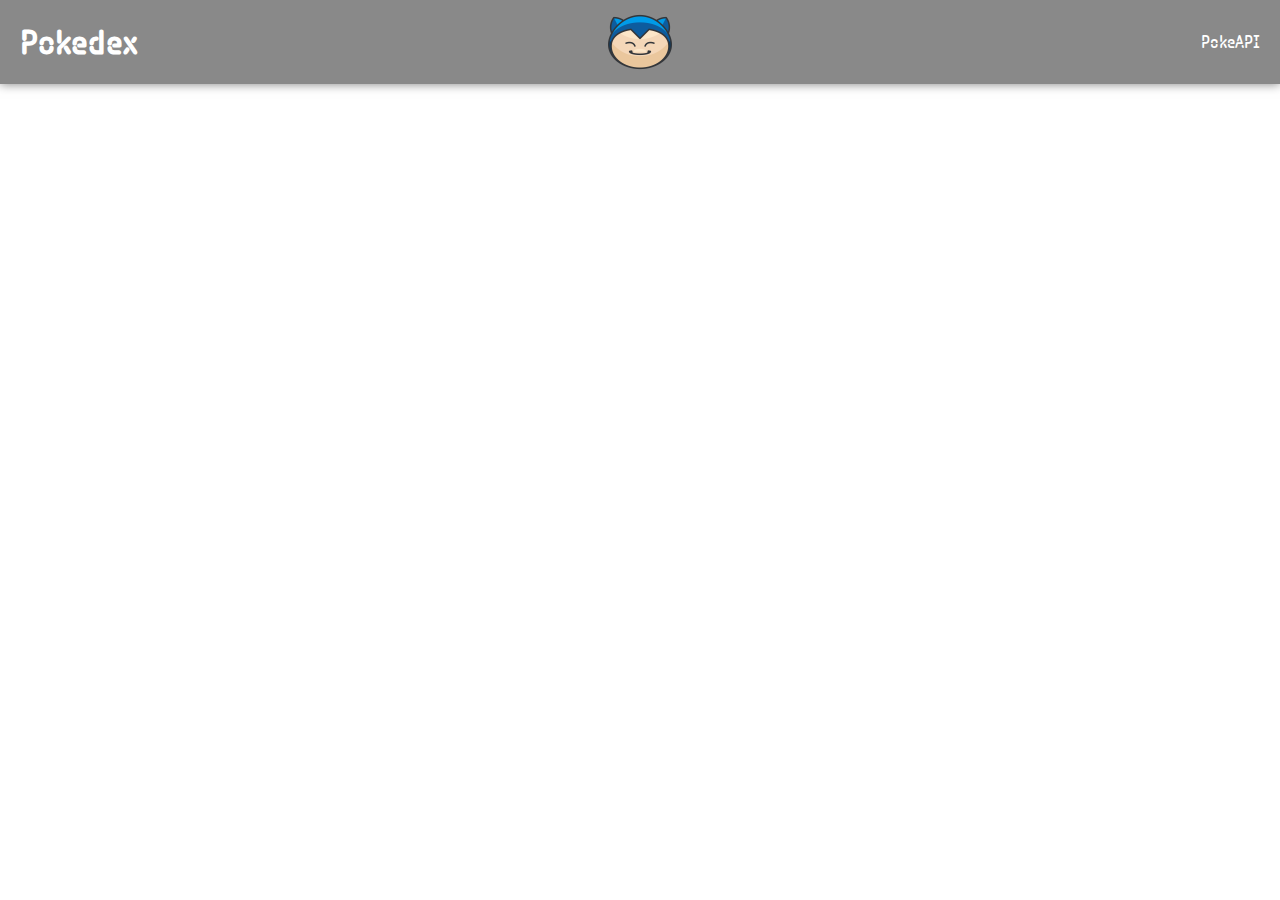
==== index.html @ 006bd547 "added new font, added index header" ====
<!DOCTYPE html>
<html lang="de">
<head>
    <meta charset="UTF-8">
    <meta name="viewport" content="width=device-width, initial-scale=1.0">
    <title>Pokedex</title>
    <link rel="stylesheet" href="./style.css">
    <link rel="stylesheet" href="./styles/darkmode.css">
    <link rel="stylesheet" href="./styles/kola.css">
    <link href="https://cdn.jsdelivr.net/npm/bootstrap@5.3.5/dist/css/bootstrap.min.css" rel="stylesheet" integrity="sha384-SgOJa3DmI69IUzQ2PVdRZhwQ+dy64/BUtbMJw1MZ8t5HZApcHrRKUc4W0kG879m7" crossorigin="anonymous">
    <script src="https://cdn.jsdelivr.net/npm/bootstrap@5.3.5/dist/js/bootstrap.bundle.min.js" integrity="sha384-k6d4wzSIapyDyv1kpU366/PK5hCdSbCRGRCMv+eplOQJWyd1fbcAu9OCUj5zNLiq" crossorigin="anonymous"></script>
    <script src="./script.js"></script>
</head>
<body>

    <header>
        <div class="headerLeft">
            <h1>Pokedex</h1>
        </div>
        <div class="headerCenter">
          <img src="./assets/img/logos/snorlax.png" alt="Snorlax Logo">
        </div>
        <div class="headerRight">
          <a href="">PokeAPI</a>
        </div>
      </header>
      

    <div class="main-container">
        <div class="card">

        </div>
    </div>

</body>
</html>
---- style.css ----
*{
    box-sizing: border-box;
    margin: 0;
    font-family: 'Kola-Regular', sans-serif;
}  
header{
    display: flex;
    justify-content: space-between;
    align-items: center;
    height: 84px;
    background-color: #898989;
    color: white;
    box-shadow: 0 0 10px rgba(0, 0, 0, 0.5);
}  
header>div{
    flex: 1;
    display: flex;
    align-items: center;
    justify-content: center;
} 
.headerLeft{
    justify-content: flex-start;
    padding-left: 20px;
}  
.headerRight{
    justify-content: flex-end;
    padding-right: 20px;
}  
header img{
    width: 64px;
    height: 64px;
}  
header a{
    text-decoration: none;
    color: inherit;
}
---- styles/kola.css ----
/**
* @license
*
* Font Family: Kola
* Designed by: Jean-Baptiste Morizot
* URL: https://www.fontshare.com/fonts/kola
* © 2025 Indian Type Foundry
*
* Kola Regular 

*
*/
@font-face {
  font-family: 'Kola-Regular';
  src: url('../assets/fonts/Kola-Regular.woff2') format('woff2'),
       url('../assets/fonts/Kola-Regular.woff') format('woff'),
       url('../assets/fonts/Kola-Regular.ttf') format('truetype');
  font-weight: 400;
  font-display: swap;
  font-style: normal;
}
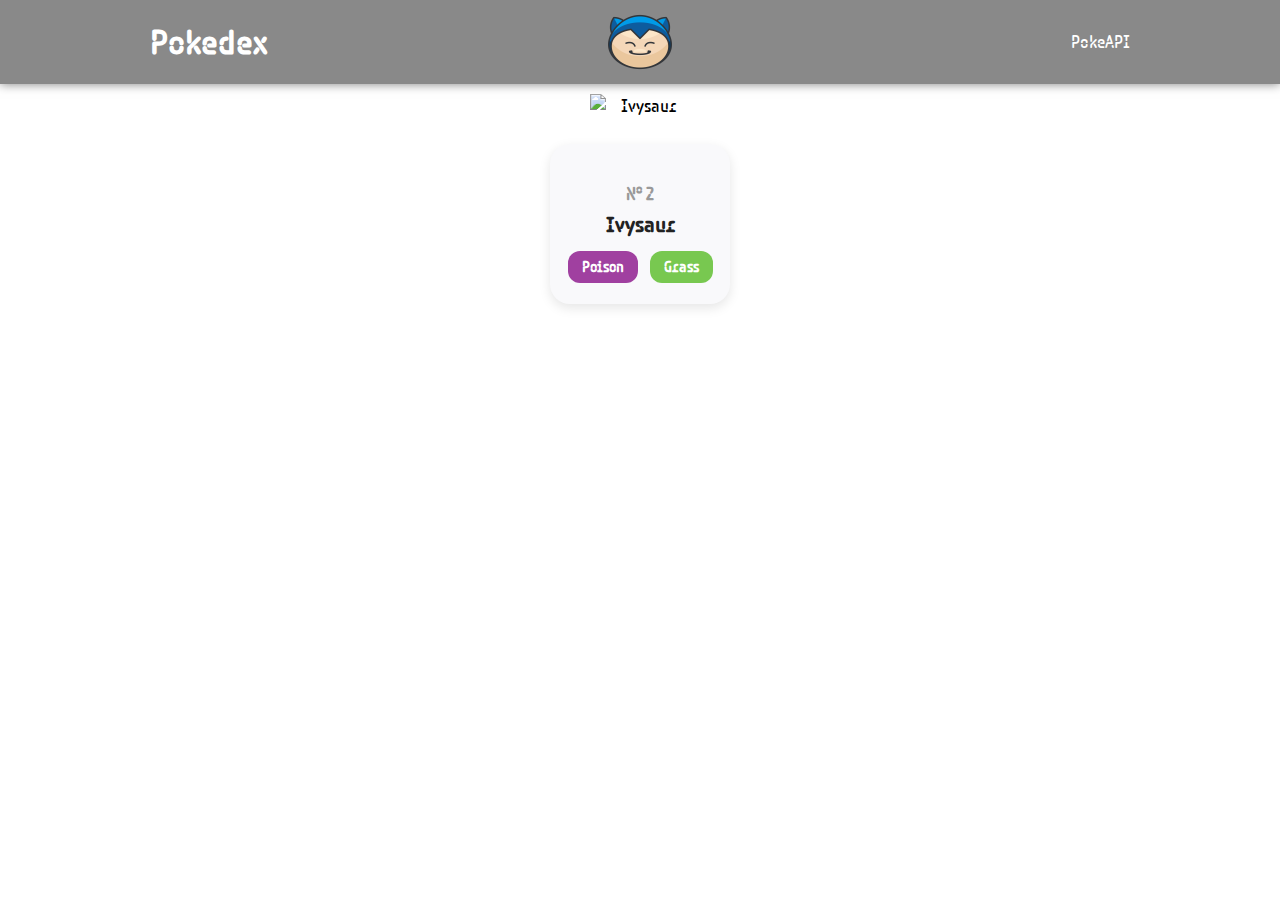
==== commit b2fa6d29: "added pokemon card, added pokemon css" ====
--- a/index.html
+++ b/index.html
@@ -5,11 +5,10 @@
     <meta name="viewport" content="width=device-width, initial-scale=1.0">
     <title>Pokedex</title>
     <link rel="stylesheet" href="./style.css">
-    <link rel="stylesheet" href="./styles/darkmode.css">
     <link rel="stylesheet" href="./styles/kola.css">
+    <link rel="stylesheet" href="./styles/pokemoncard.css">
     <link href="https://cdn.jsdelivr.net/npm/bootstrap@5.3.5/dist/css/bootstrap.min.css" rel="stylesheet" integrity="sha384-SgOJa3DmI69IUzQ2PVdRZhwQ+dy64/BUtbMJw1MZ8t5HZApcHrRKUc4W0kG879m7" crossorigin="anonymous">
     <script src="https://cdn.jsdelivr.net/npm/bootstrap@5.3.5/dist/js/bootstrap.bundle.min.js" integrity="sha384-k6d4wzSIapyDyv1kpU366/PK5hCdSbCRGRCMv+eplOQJWyd1fbcAu9OCUj5zNLiq" crossorigin="anonymous"></script>
-    <script src="./script.js"></script>
 </head>
 <body>
 
@@ -26,10 +25,20 @@
       </header>
       
 
-    <div class="main-container">
-        <div class="card">
-
-        </div>
+    <div class="mainContainer">
+        <div class="card-container">
+            <!-- Deine Karte hier -->
+            <div class="pokemon-card">
+              <img src="https://raw.githubusercontent.com/PokeAPI/sprites/master/sprites/pokemon/2.png" alt="Ivysaur" class="pokemon-img">
+              <p class="pokemon-number">N° 2</p>
+              <h2 class="pokemon-name">Ivysaur</h2>
+              <div class="pokemon-types">
+                <span class="type poison">Poison</span>
+                <span class="type grass">Grass</span>
+              </div>
+            </div>
+            
+        </div>   
     </div>
 
 </body>
--- a/style.css
+++ b/style.css
@@ -2,7 +2,11 @@
     box-sizing: border-box;
     margin: 0;
     font-family: 'Kola-Regular', sans-serif;
-}  
+}
+.mainContainer{
+    max-width: 1920px;
+    margin: 0 auto;
+}
 header{
     display: flex;
     justify-content: space-between;
@@ -20,11 +24,11 @@
 } 
 .headerLeft{
     justify-content: flex-start;
-    padding-left: 20px;
+    padding-left: 150px;
 }  
 .headerRight{
     justify-content: flex-end;
-    padding-right: 20px;
+    padding-right: 150px;
 }  
 header img{
     width: 64px;
@@ -34,4 +38,22 @@
     text-decoration: none;
     color: inherit;
 }
-  +/* Card */
+.cardMy{
+    width: 400px;
+    height: 420px;
+    background-color: black;
+    display: flex;
+    justify-content: center;
+    flex-direction: column;
+    align-items: center;
+}
+.cardMy img{
+    height: 252px;
+    width: 252px;
+}
+.infoSection{
+    width: 400px;
+    height: 398px;
+    background-color: white;
+}--- a/styles/pokemoncard.css
+++ b/styles/pokemoncard.css
@@ -0,0 +1,58 @@
+.card-container{
+    display: flex;
+    gap: 45px 10px;
+    flex-wrap: wrap;
+    justify-content: center;
+    margin-top: 60px;
+}
+.pokemon-card{
+    width: 180px;
+    height: 160px;
+    background-color: #f9f9fb;
+    border-radius: 20px;
+    box-shadow: 0 4px 12px rgba(0,0,0,0.1);
+    text-align: center;
+    padding: 16px;
+    font-family: sans-serif;
+    position: relative;
+}
+.pokemon-img{
+    width: 100px;
+    position: absolute;
+    top: -50px;
+    left: 50%;
+    transform: translateX(-50%);
+}
+.pokemon-number{
+    margin-top: 22px;
+    color: #999;
+    font-weight: 600;
+}
+.pokemon-name{
+    margin: 4px 0 12px;
+    font-size: 20px;
+    font-weight: bold;
+    color: #222;
+}
+.pokemon-types{
+    display: flex;
+    justify-content: center;
+    gap: 12px;
+}
+.type{
+    padding: 6px 14px;
+    border-radius: 12px;
+    color: white;
+    font-weight: bold;
+    font-size: 14px;
+}
+.poison{
+    background-color: #a040a0;
+}
+.grass{
+    background-color: #78c850;
+}
+.fire{
+    background-color: #f08030;
+}
+  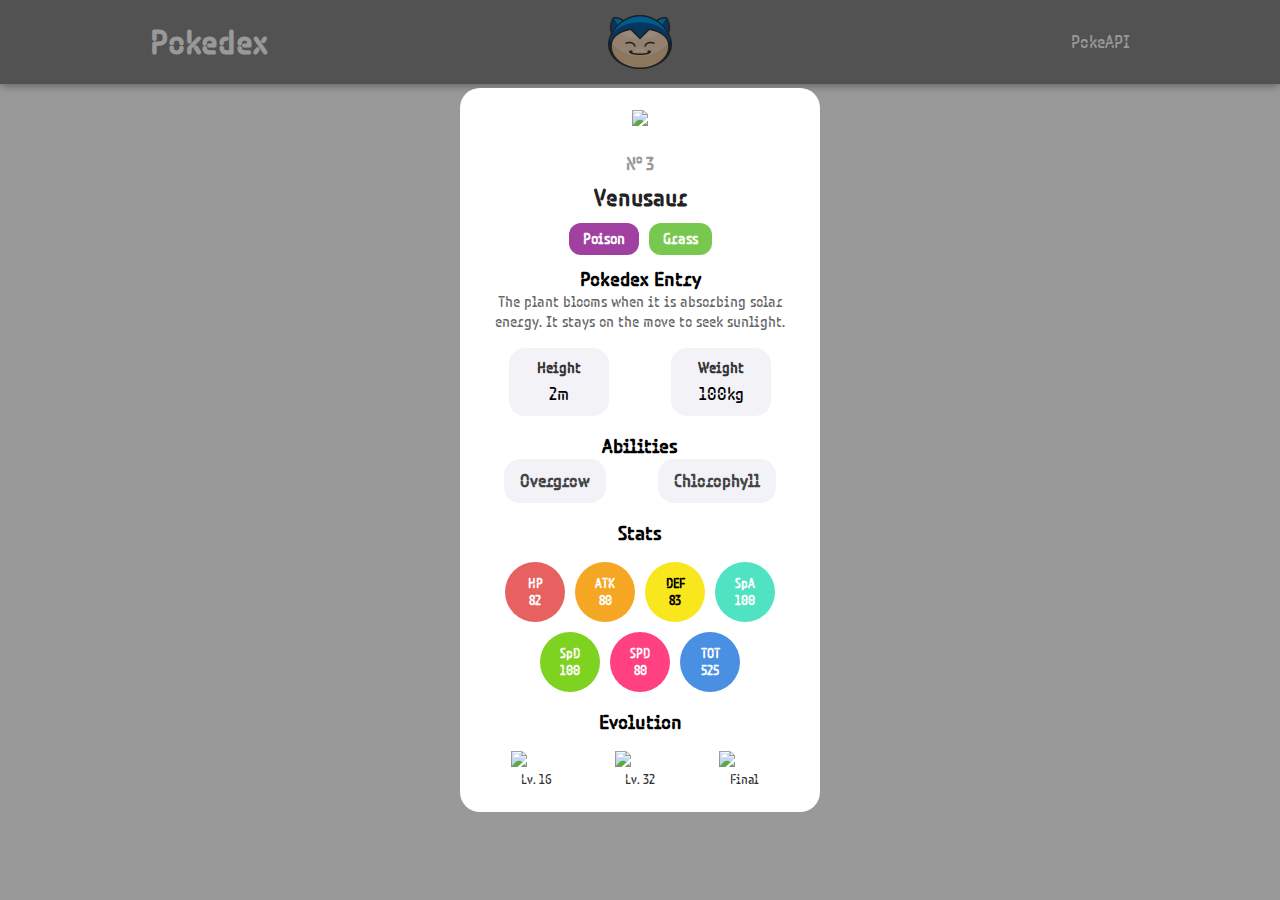
==== commit 7c870eb7: "added pokemon overlay card" ====
--- a/index.html
+++ b/index.html
@@ -7,8 +7,6 @@
     <link rel="stylesheet" href="./style.css">
     <link rel="stylesheet" href="./styles/kola.css">
     <link rel="stylesheet" href="./styles/pokemoncard.css">
-    <link href="https://cdn.jsdelivr.net/npm/bootstrap@5.3.5/dist/css/bootstrap.min.css" rel="stylesheet" integrity="sha384-SgOJa3DmI69IUzQ2PVdRZhwQ+dy64/BUtbMJw1MZ8t5HZApcHrRKUc4W0kG879m7" crossorigin="anonymous">
-    <script src="https://cdn.jsdelivr.net/npm/bootstrap@5.3.5/dist/js/bootstrap.bundle.min.js" integrity="sha384-k6d4wzSIapyDyv1kpU366/PK5hCdSbCRGRCMv+eplOQJWyd1fbcAu9OCUj5zNLiq" crossorigin="anonymous"></script>
 </head>
 <body>
 
@@ -27,7 +25,6 @@
 
     <div class="mainContainer">
         <div class="card-container">
-            <!-- Deine Karte hier -->
             <div class="pokemon-card">
               <img src="https://raw.githubusercontent.com/PokeAPI/sprites/master/sprites/pokemon/2.png" alt="Ivysaur" class="pokemon-img">
               <p class="pokemon-number">N° 2</p>
@@ -37,8 +34,72 @@
                 <span class="type grass">Grass</span>
               </div>
             </div>
-            
-        </div>   
+        </div>  
+        
+        <div class="overlay">
+            <div class="detail-card">
+                <img src="https://raw.githubusercontent.com/PokeAPI/sprites/master/sprites/pokemon/3.png" class="detail-img">
+              
+                <p class="pokemon-number">N° 3</p>
+                <h2 class="pokemon-name">Venusaur</h2>
+              
+                <div class="pokemon-types">
+                  <span class="type poison">Poison</span>
+                  <span class="type grass">Grass</span>
+                </div>
+              
+                <h3>Pokedex Entry</h3>
+                <p class="entry">The plant blooms when it is absorbing solar energy. It stays on the move to seek sunlight.</p>
+              
+                <div class="info-section">
+                  <div class="info-bubble">
+                    <p class="label">Height</p>
+                    <p class="value">2m</p>
+                  </div>
+                  <div class="info-bubble">
+                    <p class="label">Weight</p>
+                    <p class="value">100kg</p>
+                  </div>
+                </div>
+              
+                <h3>Abilities</h3>
+                <div class="info-section">
+                  <div class="ability">Overgrow</div>
+                  <div class="ability">Chlorophyll</div>
+                </div>
+              
+                <h3>Stats</h3>
+                <div class="stats">
+                  <div class="stat hp"><span>HP</span><strong>82</strong></div>
+                  <div class="stat atk"><span>ATK</span><strong>80</strong></div>
+                  <div class="stat def"><span>DEF</span><strong>83</strong></div>
+                  <div class="stat spa"><span>SpA</span><strong>100</strong></div>
+                  <div class="stat spd"><span>SpD</span><strong>100</strong></div>
+                  <div class="stat spe"><span>SPD</span><strong>80</strong></div>
+                  <div class="stat total"><span>TOT</span><strong>525</strong></div>
+                </div>
+              
+                <h3>Evolution</h3>
+                <div class="evolution">
+                  <div class="evo-stage">
+                    <img src="https://raw.githubusercontent.com/PokeAPI/sprites/master/sprites/pokemon/1.png">
+                    <p>Lv. 16</p>
+                  </div>
+                  <div class="evo-stage">
+                    <img src="https://raw.githubusercontent.com/PokeAPI/sprites/master/sprites/pokemon/2.png">
+                    <p>Lv. 32</p>
+                  </div>
+                  <div class="evo-stage">
+                    <img src="https://raw.githubusercontent.com/PokeAPI/sprites/master/sprites/pokemon/3.png">
+                    <p>Final</p>
+                  </div>
+                </div>
+              </div>
+              
+          </div>
+          
+
+
     </div>
 
 </body>
--- a/styles/pokemoncard.css
+++ b/styles/pokemoncard.css
@@ -4,6 +4,9 @@
     flex-wrap: wrap;
     justify-content: center;
     margin-top: 60px;
+}
+.p{
+    margin: 0;
 }
 .pokemon-card{
     width: 180px;
@@ -55,4 +58,137 @@
 .fire{
     background-color: #f08030;
 }
-  +
+
+/* Big Pokemon Card */
+.overlay{
+    position: fixed;
+    top: 0; left: 0;
+    width: 100vw; height: 100vh;
+    background: rgba(0, 0, 0, 0.4);
+    display: flex;
+    justify-content: center;
+    align-items: center;
+}
+.detail-card{
+    background: #fff;
+    border-radius: 20px;
+    width: 360px;
+    padding: 24px;
+    text-align: center;
+    font-family: sans-serif;
+    position: relative;
+}  
+.detail-img{
+    width: 120px;
+    margin-top: -60px;
+}  
+.pokemon-number{
+    color: #999;
+    font-weight: 600;
+}
+.pokemon-name{
+    font-size: 22px;
+    font-weight: bold;
+    margin: 6px 0;
+}  
+.pokemon-types{
+    display: flex;
+    justify-content: center;
+    gap: 10px;
+    margin: 10px 0;
+}  
+.type{
+    padding: 6px 14px;
+    border-radius: 12px;
+    color: white;
+    font-weight: bold;
+    font-size: 14px;
+}  
+.poison{ background-color: #a040a0; }
+.grass{ background-color: #78c850; }  
+
+.entry{
+    font-size: 14px;
+    color: #666;
+    margin-bottom: 16px;
+}
+.info-section{
+    display: flex;
+    justify-content: space-around;
+    flex-wrap: wrap;
+    gap: 12px;
+    margin-bottom: 16px;
+}  
+.info-bubble{
+    background: #f2f2f7;
+    padding: 10px 16px;
+    border-radius: 16px;
+    text-align: center;
+    min-width: 100px;
+}  
+.label{
+    font-weight: 600;
+    font-size: 14px;
+    color: #333;
+}  
+.value{
+    font-size: 16px;
+    margin-top: 4px;
+}  
+.ability{
+    background: #f2f2f7;
+    border-radius: 16px;
+    padding: 10px 16px;
+    font-weight: bold;
+    color: #444;
+    min-width: 100px;
+    text-align: center;
+}
+.stats{
+    display: flex;
+    flex-wrap: wrap;
+    justify-content: center;
+    gap: 10px;
+    margin: 16px 0;
+}  
+.stat{
+    width: 60px;
+    height: 60px;
+    border-radius: 50%;
+    color: white;
+    font-size: 12px;
+    font-weight: bold;
+    display: flex;
+    flex-direction: column;
+    justify-content: center;
+    align-items: center;
+}
+  
+.hp     { background: #e86161; }
+.atk    { background: #f5a623; }
+.def    { background: #f8e71c; color: #000; }
+.spa    { background: #50e3c2; }
+.spd    { background: #7ed321; }
+.spe    { background: #ff4081; }
+.total  { background: #4a90e2; }
+  
+.evolution{
+    display: flex;
+    justify-content: space-around;
+    align-items: center;
+    margin-top: 16px;
+}  
+.evo-stage{
+    display: flex;
+    flex-direction: column;
+    align-items: center;
+}  
+.evo-stage img{
+    width: 50px;
+}  
+.evo-stage p{
+    font-size: 12px;
+    margin-top: 4px;
+    color: #333;
+}  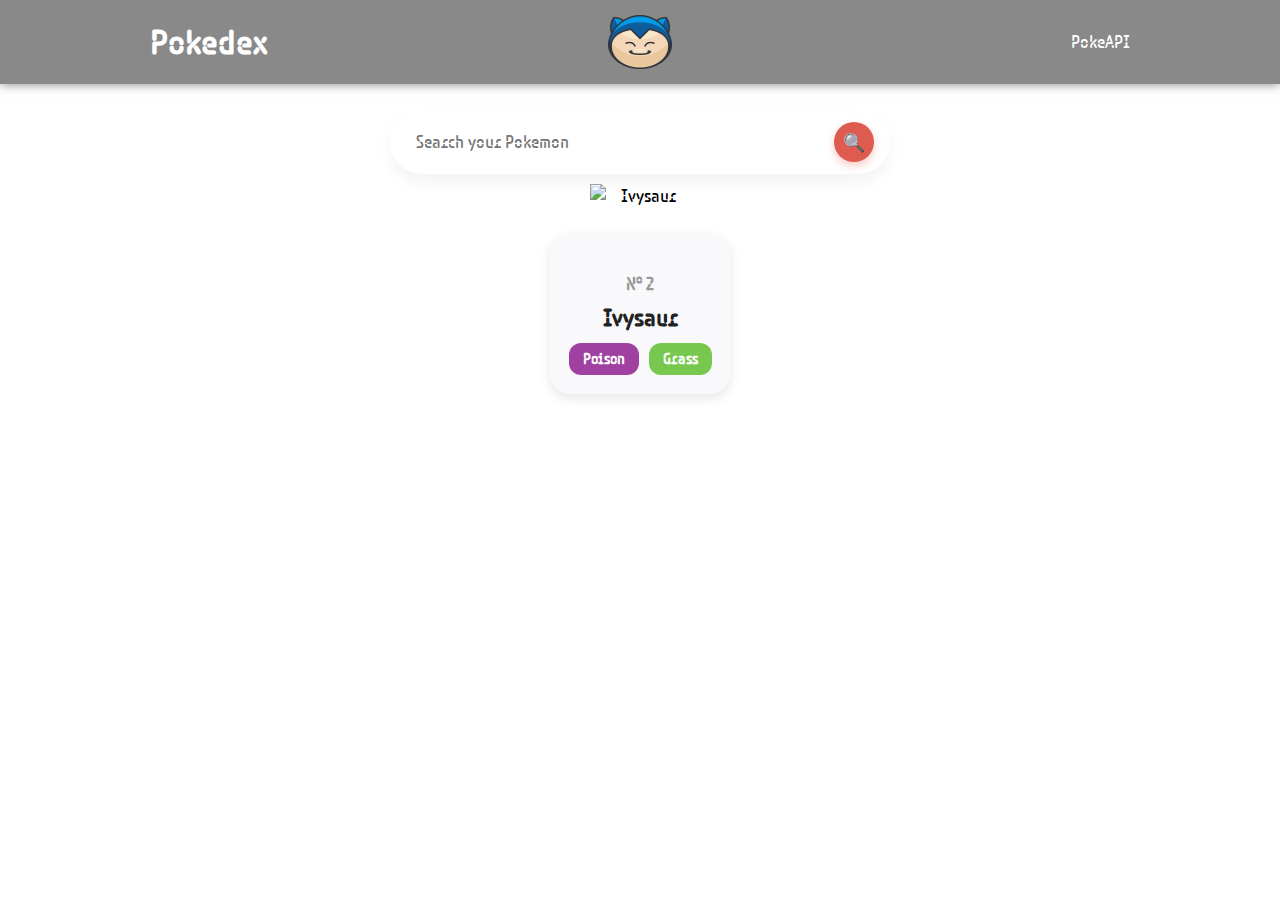
==== commit a6584d9f: "added search bar" ====
--- a/index.html
+++ b/index.html
@@ -21,7 +21,11 @@
           <a href="">PokeAPI</a>
         </div>
       </header>
-      
+    
+      <div class="searchContainer">
+        <input type="text" placeholder="Search your Pokemon" class="searchInput">
+        <button class="searchButton">🔍</button>
+      </div>
 
     <div class="mainContainer">
         <div class="card-container">
--- a/style.css
+++ b/style.css
@@ -38,22 +38,40 @@
     text-decoration: none;
     color: inherit;
 }
-/* Card */
-.cardMy{
-    width: 400px;
-    height: 420px;
-    background-color: black;
+
+/* Search */
+.searchContainer{
     display: flex;
+    align-items: center;
+    background: white;
+    border-radius: 50px;
+    box-shadow: 0 8px 15px rgba(0,0,0,0.05);
+    padding: 10px 16px;
+    width: 100%;
+    max-width: 500px;
+    margin: 0 auto;
+    margin-top: 26px;
+}  
+.searchInput{
+    border: none;
+    outline: none;
+    flex: 1;
+    font-size: 16px;
+    padding: 10px;
+    background: transparent;
+    color: #333;
+} 
+.searchButton{
+    background: #e05b4f;
+    border: none;
+    color: white;
+    font-size: 18px;
+    border-radius: 50%;
+    width: 40px;
+    height: 40px;
+    cursor: pointer;
+    box-shadow: 0 4px 8px rgba(224,91,79,0.3);
+    display: flex;
+    align-items: center;
     justify-content: center;
-    flex-direction: column;
-    align-items: center;
-}
-.cardMy img{
-    height: 252px;
-    width: 252px;
-}
-.infoSection{
-    width: 400px;
-    height: 398px;
-    background-color: white;
-}+}  --- a/styles/pokemoncard.css
+++ b/styles/pokemoncard.css
@@ -59,7 +59,6 @@
     background-color: #f08030;
 }
 
-
 /* Big Pokemon Card */
 .overlay{
     position: fixed;
@@ -69,6 +68,7 @@
     display: flex;
     justify-content: center;
     align-items: center;
+    display: none;
 }
 .detail-card{
     background: #fff;
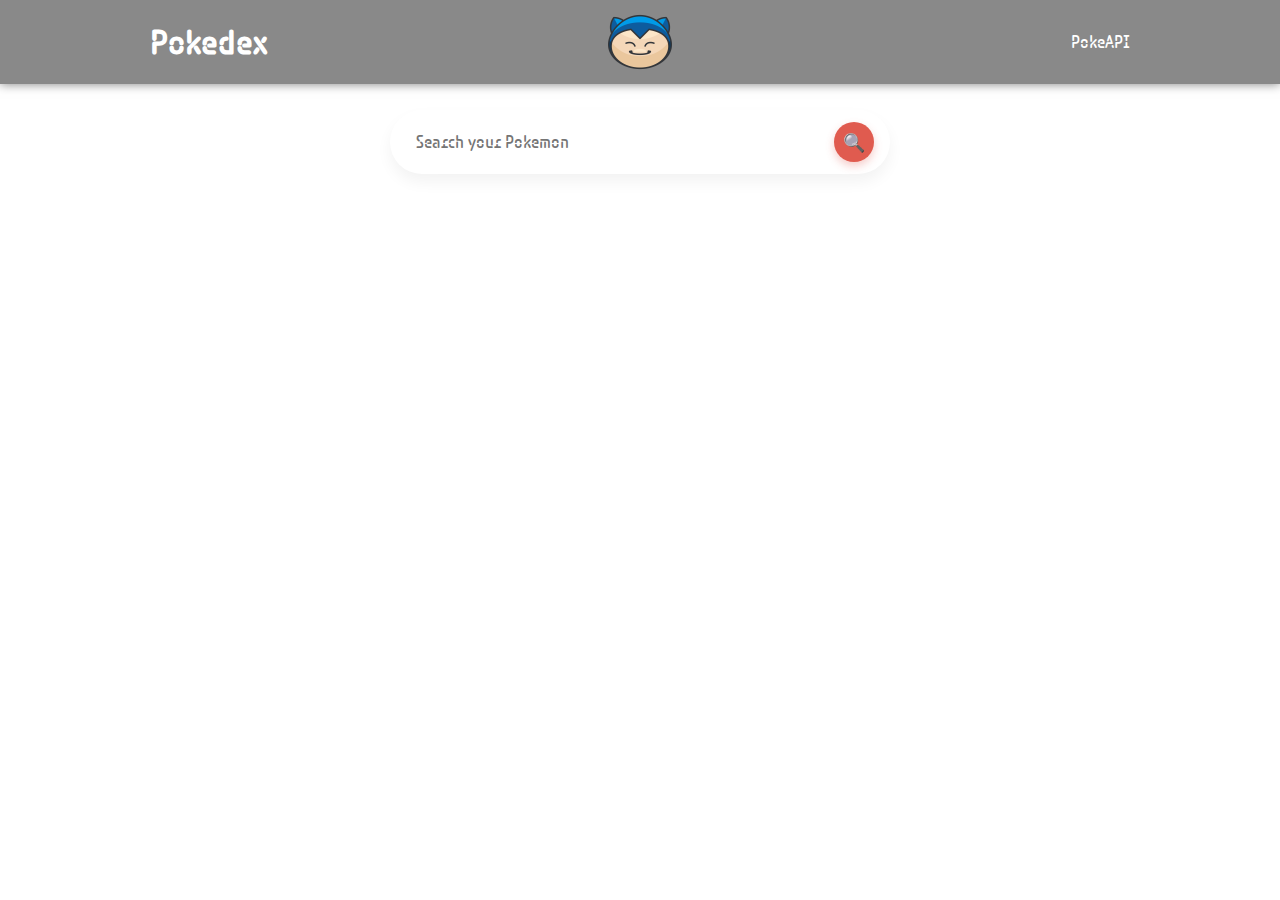
==== commit a21e1c7d: "Cleaned up unused code and updated small card render logic" ====
--- a/index.html
+++ b/index.html
@@ -7,6 +7,8 @@
     <link rel="stylesheet" href="./style.css">
     <link rel="stylesheet" href="./styles/kola.css">
     <link rel="stylesheet" href="./styles/pokemoncard.css">
+    <link rel="stylesheet" href="./styles/overlay.css">
+    <link rel="icon" type="image/x-icon" href="./assets/favicon/snorlax.ico">
 </head>
 <body>
 
@@ -28,83 +30,18 @@
       </div>
 
     <div class="mainContainer">
-        <div class="card-container">
-            <div class="pokemon-card">
-              <img src="https://raw.githubusercontent.com/PokeAPI/sprites/master/sprites/pokemon/2.png" alt="Ivysaur" class="pokemon-img">
-              <p class="pokemon-number">N° 2</p>
-              <h2 class="pokemon-name">Ivysaur</h2>
-              <div class="pokemon-types">
-                <span class="type poison">Poison</span>
-                <span class="type grass">Grass</span>
-              </div>
-            </div>
+        <div class="card_container">
+          <div id="pokemon_container"></div> 
         </div>  
         
-        <div class="overlay">
-            <div class="detail-card">
-                <img src="https://raw.githubusercontent.com/PokeAPI/sprites/master/sprites/pokemon/3.png" class="detail-img">
-              
-                <p class="pokemon-number">N° 3</p>
-                <h2 class="pokemon-name">Venusaur</h2>
-              
-                <div class="pokemon-types">
-                  <span class="type poison">Poison</span>
-                  <span class="type grass">Grass</span>
-                </div>
-              
-                <h3>Pokedex Entry</h3>
-                <p class="entry">The plant blooms when it is absorbing solar energy. It stays on the move to seek sunlight.</p>
-              
-                <div class="info-section">
-                  <div class="info-bubble">
-                    <p class="label">Height</p>
-                    <p class="value">2m</p>
-                  </div>
-                  <div class="info-bubble">
-                    <p class="label">Weight</p>
-                    <p class="value">100kg</p>
-                  </div>
-                </div>
-              
-                <h3>Abilities</h3>
-                <div class="info-section">
-                  <div class="ability">Overgrow</div>
-                  <div class="ability">Chlorophyll</div>
-                </div>
-              
-                <h3>Stats</h3>
-                <div class="stats">
-                  <div class="stat hp"><span>HP</span><strong>82</strong></div>
-                  <div class="stat atk"><span>ATK</span><strong>80</strong></div>
-                  <div class="stat def"><span>DEF</span><strong>83</strong></div>
-                  <div class="stat spa"><span>SpA</span><strong>100</strong></div>
-                  <div class="stat spd"><span>SpD</span><strong>100</strong></div>
-                  <div class="stat spe"><span>SPD</span><strong>80</strong></div>
-                  <div class="stat total"><span>TOT</span><strong>525</strong></div>
-                </div>
-              
-                <h3>Evolution</h3>
-                <div class="evolution">
-                  <div class="evo-stage">
-                    <img src="https://raw.githubusercontent.com/PokeAPI/sprites/master/sprites/pokemon/1.png">
-                    <p>Lv. 16</p>
-                  </div>
-                  <div class="evo-stage">
-                    <img src="https://raw.githubusercontent.com/PokeAPI/sprites/master/sprites/pokemon/2.png">
-                    <p>Lv. 32</p>
-                  </div>
-                  <div class="evo-stage">
-                    <img src="https://raw.githubusercontent.com/PokeAPI/sprites/master/sprites/pokemon/3.png">
-                    <p>Final</p>
-                  </div>
-                </div>
-              </div>
-              
-          </div>
+        <div class="overlay" id="overlay"></div>
+        <div id="pokemon_overlay" class="overlay"></div>
+      </div>
           
 
 
     </div>
-
+    <script src="./script.js"></script>
+    <script src="./scripts/render.js"></script>
 </body>
 </html>--- a/styles/pokemoncard.css
+++ b/styles/pokemoncard.css
@@ -1,4 +1,4 @@
-.card-container{
+.card_container{
     display: flex;
     gap: 45px 10px;
     flex-wrap: wrap;
@@ -8,9 +8,16 @@
 .p{
     margin: 0;
 }
-.pokemon-card{
-    width: 180px;
-    height: 160px;
+#pokemon_container{
+    display: flex;
+    gap: 64px 10px;
+    flex-wrap: wrap;
+    justify-content: center;
+    margin-top: 60px;
+}
+.pokemon_card{
+    width: 200px;
+    height: 180px;
     background-color: #f9f9fb;
     border-radius: 20px;
     box-shadow: 0 4px 12px rgba(0,0,0,0.1);
@@ -19,25 +26,26 @@
     font-family: sans-serif;
     position: relative;
 }
-.pokemon-img{
+.pokemon_img{
     width: 100px;
     position: absolute;
-    top: -50px;
+    top: -39px;
     left: 50%;
     transform: translateX(-50%);
 }
-.pokemon-number{
-    margin-top: 22px;
+.pokemon_number{
+    margin-top: 44px;
     color: #999;
     font-weight: 600;
 }
-.pokemon-name{
+.pokemon_name{
     margin: 4px 0 12px;
     font-size: 20px;
     font-weight: bold;
     color: #222;
+    margin: 0;
 }
-.pokemon-types{
+.pokemon_types{
     display: flex;
     justify-content: center;
     gap: 12px;
@@ -48,147 +56,4 @@
     color: white;
     font-weight: bold;
     font-size: 14px;
-}
-.poison{
-    background-color: #a040a0;
-}
-.grass{
-    background-color: #78c850;
-}
-.fire{
-    background-color: #f08030;
-}
-
-/* Big Pokemon Card */
-.overlay{
-    position: fixed;
-    top: 0; left: 0;
-    width: 100vw; height: 100vh;
-    background: rgba(0, 0, 0, 0.4);
-    display: flex;
-    justify-content: center;
-    align-items: center;
-    display: none;
-}
-.detail-card{
-    background: #fff;
-    border-radius: 20px;
-    width: 360px;
-    padding: 24px;
-    text-align: center;
-    font-family: sans-serif;
-    position: relative;
-}  
-.detail-img{
-    width: 120px;
-    margin-top: -60px;
-}  
-.pokemon-number{
-    color: #999;
-    font-weight: 600;
-}
-.pokemon-name{
-    font-size: 22px;
-    font-weight: bold;
-    margin: 6px 0;
-}  
-.pokemon-types{
-    display: flex;
-    justify-content: center;
-    gap: 10px;
-    margin: 10px 0;
-}  
-.type{
-    padding: 6px 14px;
-    border-radius: 12px;
-    color: white;
-    font-weight: bold;
-    font-size: 14px;
-}  
-.poison{ background-color: #a040a0; }
-.grass{ background-color: #78c850; }  
-
-.entry{
-    font-size: 14px;
-    color: #666;
-    margin-bottom: 16px;
-}
-.info-section{
-    display: flex;
-    justify-content: space-around;
-    flex-wrap: wrap;
-    gap: 12px;
-    margin-bottom: 16px;
-}  
-.info-bubble{
-    background: #f2f2f7;
-    padding: 10px 16px;
-    border-radius: 16px;
-    text-align: center;
-    min-width: 100px;
-}  
-.label{
-    font-weight: 600;
-    font-size: 14px;
-    color: #333;
-}  
-.value{
-    font-size: 16px;
-    margin-top: 4px;
-}  
-.ability{
-    background: #f2f2f7;
-    border-radius: 16px;
-    padding: 10px 16px;
-    font-weight: bold;
-    color: #444;
-    min-width: 100px;
-    text-align: center;
-}
-.stats{
-    display: flex;
-    flex-wrap: wrap;
-    justify-content: center;
-    gap: 10px;
-    margin: 16px 0;
-}  
-.stat{
-    width: 60px;
-    height: 60px;
-    border-radius: 50%;
-    color: white;
-    font-size: 12px;
-    font-weight: bold;
-    display: flex;
-    flex-direction: column;
-    justify-content: center;
-    align-items: center;
-}
-  
-.hp     { background: #e86161; }
-.atk    { background: #f5a623; }
-.def    { background: #f8e71c; color: #000; }
-.spa    { background: #50e3c2; }
-.spd    { background: #7ed321; }
-.spe    { background: #ff4081; }
-.total  { background: #4a90e2; }
-  
-.evolution{
-    display: flex;
-    justify-content: space-around;
-    align-items: center;
-    margin-top: 16px;
-}  
-.evo-stage{
-    display: flex;
-    flex-direction: column;
-    align-items: center;
-}  
-.evo-stage img{
-    width: 50px;
-}  
-.evo-stage p{
-    font-size: 12px;
-    margin-top: 4px;
-    color: #333;
-}  +}--- a/styles/overlay.css
+++ b/styles/overlay.css
@@ -0,0 +1,196 @@
+/* === OVERLAY === */
+.overlay {
+    position: fixed;
+    top: 0; left: 0;
+    width: 100%; height: 100%;
+    background-color: rgba(0, 0, 0, 0.6);
+    display: flex;
+    align-items: center;
+    justify-content: center;
+    z-index: 9999;
+    display: none;
+  }
+  
+  /* === DETAIL CARD === */
+  .detail_card {
+    position: relative;
+    width: 90%;
+    max-width: 460px;
+    background-color: #fff;
+    border-radius: 20px;
+    padding: 2rem 1.5rem 5rem;
+    box-shadow: 0 0 20px rgba(0,0,0,0.2);
+    overflow-y: auto;
+    max-height: 90vh;
+  }
+  
+  /* === TYP-HINTERGRUND === */
+  .type_bg {
+    position: absolute;
+    top: 0;
+    left: 0;
+    width: 100%;
+    height: 180px;
+    clip-path: ellipse(100% 80% at 50% 0%);
+    z-index: 0;
+  }
+  .grass-poison {
+    background: linear-gradient(to right, #78c850, #a040a0);
+  }
+  
+  /* === CLOSE BUTTON === */
+  .close_btn {
+    position: absolute;
+    top: 10px;
+    right: 15px;
+    background: none;
+    border: none;
+    font-size: 2rem;
+    font-weight: bold;
+    color: #333;
+    cursor: pointer;
+    z-index: 2;
+  }
+  
+  /* === IMAGE + NAME === */
+  .detail_img {
+    display: block;
+    width: 150px;
+    margin: 0 auto;
+    z-index: 1;
+    position: relative;
+  }
+  .pokemon_number,
+  .pokemon_name {
+    text-align: center;
+    z-index: 1;
+    position: relative;
+  }
+  .pokemon_name {
+    font-size: 1.8rem;
+    font-weight: bold;
+  }
+  
+  /* === TYPEN === */
+  .pokemon_types {
+    text-align: center;
+    margin: 0.5rem 0 1rem;
+    z-index: 1;
+    position: relative;
+  }
+  .type {
+    display: inline-block;
+    background-color: #eee;
+    color: #333;
+    padding: 0.3rem 0.7rem;
+    margin: 0 0.3rem;
+    border-radius: 20px;
+    font-weight: bold;
+    font-size: 0.9rem;
+  }
+  
+  /* === ENTRY === */
+  .entry {
+    font-style: italic;
+    margin: 1rem 0;
+    line-height: 1.4;
+  }
+  
+  /* === INFO SECTION: HEIGHT + WEIGHT === */
+  .info_section {
+    display: flex;
+    justify-content: space-around;
+    margin: 0.2rem 0;
+  }
+  .info_bubble {
+    background-color: #f0f0f0;
+    padding: 0.5rem 1rem;
+    border-radius: 15px;
+    text-align: center;
+  }
+  .label {
+    font-size: 0.8rem;
+    color: #777;
+  }
+  .value {
+    font-weight: bold;
+    font-size: 1rem;
+  }
+  
+  /* === ABILITIES === */
+  .ability {
+    background-color: #e0e0e0;
+    margin: 0.3rem 0;
+    padding: 0.5rem;
+    border-radius: 10px;
+    text-align: center;
+    font-weight: bold;
+  }
+  
+  /* === STATS (RUND) === */
+  .stats {
+    display: flex;
+    flex-wrap: wrap;
+    justify-content: center;
+    gap: 1rem;
+    margin: 0.5rem 0;
+  }
+  .stat {
+    width: 70px;
+    height: 70px;
+    border-radius: 50%;
+    background-color: #f5f5f5;
+    display: flex;
+    flex-direction: column;
+    align-items: center;
+    justify-content: center;
+    font-size: 0.8rem;
+    font-weight: bold;
+    box-shadow: 0 2px 5px rgba(0,0,0,0.1);
+    text-align: center;
+  }
+  .stat span {
+    font-size: 0.7rem;
+    color: #777;
+    margin-bottom: 2px;
+  }
+  .stat strong {
+    font-size: 1.1rem;
+  }
+  
+  /* === EVOLUTION === */
+  .evolution {
+    display: flex;
+    justify-content: space-around;
+    margin: 0.5rem 0;
+  }
+  .evo_stage {
+    text-align: center;
+  }
+  .evo_stage img {
+    width: 60px;
+    margin-bottom: 0.3rem;
+  }
+  .evo_stage p {
+    font-size: 0.8rem;
+    color: #555;
+  }
+  
+  /* === PFEILE UNTEN === */
+  .nav_arrows {
+    position: absolute;
+    bottom: 15px;
+    left: 0; right: 0;
+    display: flex;
+    justify-content: space-between;
+    padding: 0 2rem;
+    z-index: 2;
+  }
+  .arrow {
+    background: none;
+    border: none;
+    font-size: 2rem;
+    cursor: pointer;
+    color: #555;
+  }
+  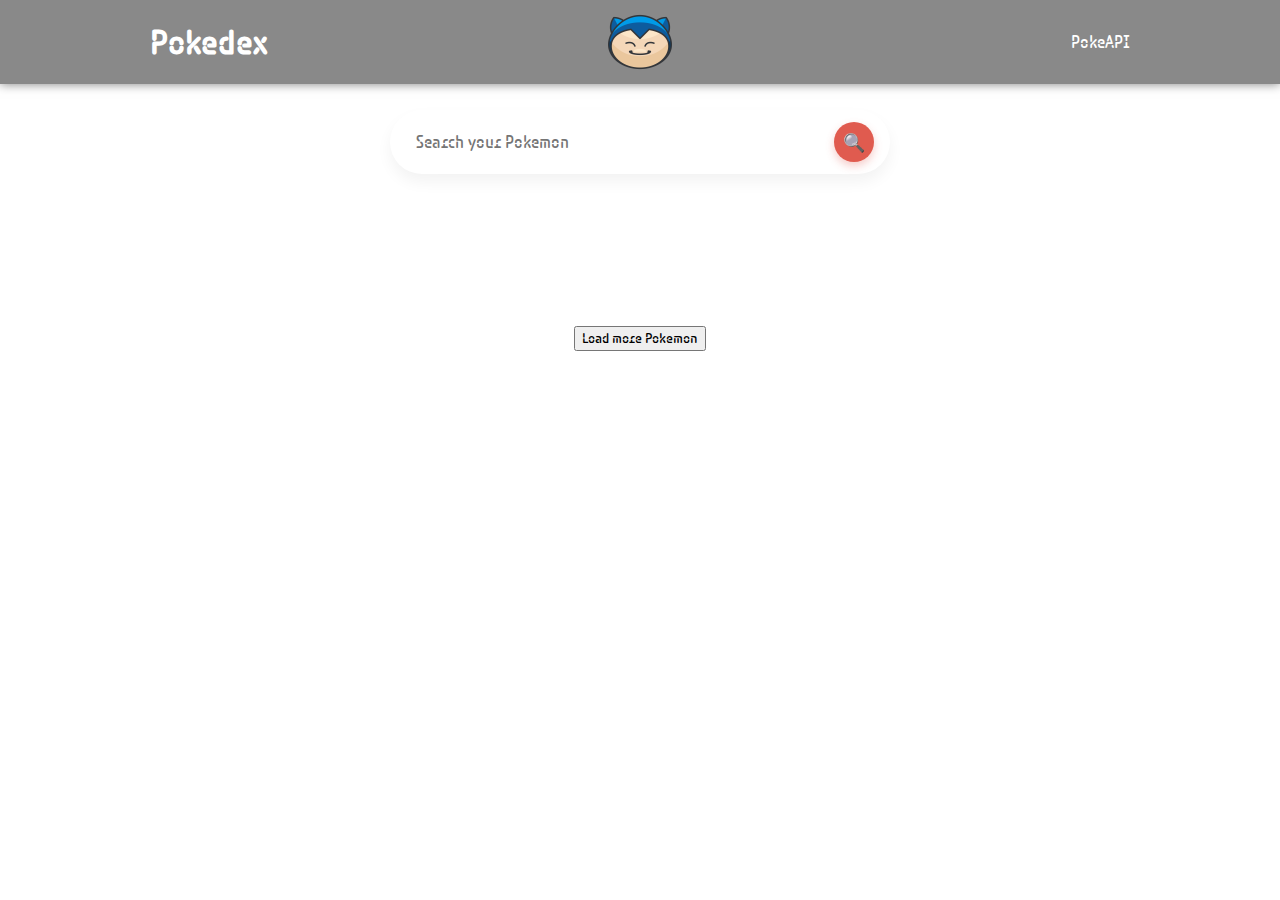
==== commit e41e8d51: "add loadmore pokemon button and apply miscellaneous updates" ====
--- a/index.html
+++ b/index.html
@@ -8,6 +8,7 @@
     <link rel="stylesheet" href="./styles/kola.css">
     <link rel="stylesheet" href="./styles/pokemoncard.css">
     <link rel="stylesheet" href="./styles/overlay.css">
+    <link rel="stylesheet" href="./styles/colors.css">
     <link rel="icon" type="image/x-icon" href="./assets/favicon/snorlax.ico">
 </head>
 <body>
@@ -30,18 +31,17 @@
       </div>
 
     <div class="mainContainer">
-        <div class="card_container">
-          <div id="pokemon_container"></div> 
-        </div>  
-        
-        <div class="overlay" id="overlay"></div>
-        <div id="pokemon_overlay" class="overlay"></div>
+      <div class="card_container">
+        <div id="pokemon_container"></div> 
       </div>
+    </div>
+
+    <button id="load_more_button" onclick="loadMore()" style="display: block; margin: 2rem auto;">Load more Pokemon</button>
+
+    <div id="pokemon_overlay" class="overlay d_none"></div>
           
-
-
-    </div>
     <script src="./script.js"></script>
     <script src="./scripts/render.js"></script>
+    <script src="./scripts/overlay.js"></script>
 </body>
 </html>--- a/styles/pokemoncard.css
+++ b/styles/pokemoncard.css
@@ -25,6 +25,12 @@
     padding: 16px;
     font-family: sans-serif;
     position: relative;
+    cursor: pointer;
+    transition: transform 0.3s ease, box-shadow 0.3s ease;
+}
+.pokemon_card:hover{
+    transform: scale(1.05);
+    box-shadow: 0 8px 16px rgba(0,0,0,0.2);
 }
 .pokemon_img{
     width: 100px;
--- a/styles/overlay.css
+++ b/styles/overlay.css
@@ -1,196 +1,170 @@
-/* === OVERLAY === */
 .overlay {
-    position: fixed;
-    top: 0; left: 0;
-    width: 100%; height: 100%;
-    background-color: rgba(0, 0, 0, 0.6);
-    display: flex;
-    align-items: center;
-    justify-content: center;
-    z-index: 9999;
-    display: none;
-  }
-  
-  /* === DETAIL CARD === */
-  .detail_card {
-    position: relative;
-    width: 90%;
-    max-width: 460px;
-    background-color: #fff;
-    border-radius: 20px;
-    padding: 2rem 1.5rem 5rem;
-    box-shadow: 0 0 20px rgba(0,0,0,0.2);
-    overflow-y: auto;
-    max-height: 90vh;
-  }
-  
-  /* === TYP-HINTERGRUND === */
-  .type_bg {
-    position: absolute;
-    top: 0;
-    left: 0;
-    width: 100%;
-    height: 180px;
-    clip-path: ellipse(100% 80% at 50% 0%);
-    z-index: 0;
-  }
-  .grass-poison {
-    background: linear-gradient(to right, #78c850, #a040a0);
-  }
-  
-  /* === CLOSE BUTTON === */
-  .close_btn {
-    position: absolute;
-    top: 10px;
-    right: 15px;
-    background: none;
-    border: none;
-    font-size: 2rem;
-    font-weight: bold;
-    color: #333;
-    cursor: pointer;
-    z-index: 2;
-  }
-  
-  /* === IMAGE + NAME === */
-  .detail_img {
-    display: block;
-    width: 150px;
-    margin: 0 auto;
-    z-index: 1;
-    position: relative;
-  }
-  .pokemon_number,
-  .pokemon_name {
-    text-align: center;
-    z-index: 1;
-    position: relative;
-  }
-  .pokemon_name {
-    font-size: 1.8rem;
-    font-weight: bold;
-  }
-  
-  /* === TYPEN === */
-  .pokemon_types {
-    text-align: center;
-    margin: 0.5rem 0 1rem;
-    z-index: 1;
-    position: relative;
-  }
-  .type {
-    display: inline-block;
-    background-color: #eee;
-    color: #333;
-    padding: 0.3rem 0.7rem;
-    margin: 0 0.3rem;
-    border-radius: 20px;
-    font-weight: bold;
-    font-size: 0.9rem;
-  }
-  
-  /* === ENTRY === */
-  .entry {
-    font-style: italic;
-    margin: 1rem 0;
-    line-height: 1.4;
-  }
-  
-  /* === INFO SECTION: HEIGHT + WEIGHT === */
-  .info_section {
-    display: flex;
-    justify-content: space-around;
-    margin: 0.2rem 0;
-  }
-  .info_bubble {
-    background-color: #f0f0f0;
-    padding: 0.5rem 1rem;
-    border-radius: 15px;
-    text-align: center;
-  }
-  .label {
-    font-size: 0.8rem;
-    color: #777;
-  }
-  .value {
-    font-weight: bold;
-    font-size: 1rem;
-  }
-  
-  /* === ABILITIES === */
-  .ability {
-    background-color: #e0e0e0;
-    margin: 0.3rem 0;
-    padding: 0.5rem;
-    border-radius: 10px;
-    text-align: center;
-    font-weight: bold;
-  }
-  
-  /* === STATS (RUND) === */
-  .stats {
-    display: flex;
-    flex-wrap: wrap;
-    justify-content: center;
-    gap: 1rem;
-    margin: 0.5rem 0;
-  }
-  .stat {
-    width: 70px;
-    height: 70px;
-    border-radius: 50%;
-    background-color: #f5f5f5;
-    display: flex;
-    flex-direction: column;
-    align-items: center;
-    justify-content: center;
-    font-size: 0.8rem;
-    font-weight: bold;
-    box-shadow: 0 2px 5px rgba(0,0,0,0.1);
-    text-align: center;
-  }
-  .stat span {
-    font-size: 0.7rem;
-    color: #777;
-    margin-bottom: 2px;
-  }
-  .stat strong {
-    font-size: 1.1rem;
-  }
-  
-  /* === EVOLUTION === */
-  .evolution {
-    display: flex;
-    justify-content: space-around;
-    margin: 0.5rem 0;
-  }
-  .evo_stage {
-    text-align: center;
-  }
-  .evo_stage img {
-    width: 60px;
-    margin-bottom: 0.3rem;
-  }
-  .evo_stage p {
-    font-size: 0.8rem;
-    color: #555;
-  }
-  
-  /* === PFEILE UNTEN === */
-  .nav_arrows {
-    position: absolute;
-    bottom: 15px;
-    left: 0; right: 0;
-    display: flex;
-    justify-content: space-between;
-    padding: 0 2rem;
-    z-index: 2;
-  }
-  .arrow {
-    background: none;
-    border: none;
-    font-size: 2rem;
-    cursor: pointer;
-    color: #555;
-  }
-  +  position: fixed;
+  top: 0; left: 0;
+  width: 100%; height: 100%;
+  background-color: rgba(0, 0, 0, 0.6);
+  display: flex;
+  align-items: center;
+  justify-content: center;
+  z-index: 9999;
+}
+.d_none {
+  display: none;
+}  
+.detail_card {
+  position: relative;
+  width: 90%;
+  max-width: 460px;
+  background-color: #fff;
+  border-radius: 20px;
+  padding: 2rem 1.5rem 5rem;
+  box-shadow: 0 0 20px rgba(0,0,0,0.2);
+  overflow-y: auto;
+  max-height: 90vh;
+}
+.type_bg {
+  position: absolute;
+  top: 0;
+  left: 0;
+  width: 100%;
+  height: 180px;
+  clip-path: ellipse(100% 80% at 50% 0%);
+  z-index: 0;
+}
+.close_btn {
+  position: absolute;
+  top: 10px;
+  right: 15px;
+  background: none;
+  border: none;
+  font-size: 2rem;
+  font-weight: bold;
+  color: #333;
+  cursor: pointer;
+  z-index: 2;
+}  
+.detail_img {
+  display: block;
+  width: 150px;
+  margin: 0 auto;
+  z-index: 1;
+  position: relative;
+}
+.pokemon_number,
+.pokemon_name {
+  text-align: center;
+  z-index: 1;
+  position: relative;
+}
+.pokemon_name {
+  font-size: 1.8rem;
+  font-weight: bold;
+}
+.pokemon_types {
+  text-align: center;
+  margin: 0.5rem 0 1rem;
+  z-index: 1;
+  position: relative;
+}
+.type {
+  display: inline-block;
+  background-color: #eee;
+  color: #333;
+  padding: 0.3rem 0.7rem;
+  border-radius: 20px;
+  font-weight: bold;
+  font-size: 0.9rem;
+}
+.entry {
+  font-style: italic;
+  margin: 1rem 0;
+  line-height: 1.4;
+}
+.info_section {
+  display: flex;
+  justify-content: space-around;
+  margin: 0.2rem 0;
+}
+.info_bubble {
+  background-color: #f0f0f0;
+  padding: 0.5rem 1rem;
+  border-radius: 15px;
+  text-align: center;
+}
+.label {
+  font-size: 0.8rem;
+  color: #777;
+}
+.value {
+  font-weight: bold;
+  font-size: 1rem;
+}
+.ability {
+  background-color: #e0e0e0;
+  margin: 0.3rem 0;
+  padding: 0.5rem;
+  border-radius: 10px;
+  text-align: center;
+  font-weight: bold;
+}
+.stats {
+  display: flex;
+  flex-wrap: wrap;
+  justify-content: center;
+  gap: 1rem;
+  margin: 0.5rem 0;
+}
+.stat {
+  width: 70px;
+  height: 70px;
+  border-radius: 50%;
+  background-color: #f5f5f5;
+  display: flex;
+  flex-direction: column;
+  align-items: center;
+  justify-content: center;
+  font-size: 0.8rem;
+  font-weight: bold;
+  box-shadow: 0 2px 5px rgba(0,0,0,0.1);
+  text-align: center;
+}
+.stat span {
+  font-size: 0.7rem;
+  color: #777;
+  margin-bottom: 2px;
+}
+.stat strong {
+  font-size: 1.1rem;
+}
+.evolution {
+  display: flex;
+  justify-content: space-around;
+  margin: 0.5rem 0;
+}
+.evo_stage {
+  text-align: center;
+}
+.evo_stage img {
+  width: 60px;
+  margin-bottom: 0.3rem;
+}
+.evo_stage p {
+  font-size: 0.8rem;
+  color: #555;
+}
+.nav_arrows {
+  position: absolute;
+  bottom: 15px;
+  left: 0; right: 0;
+  display: flex;
+  justify-content: space-between;
+  padding: 0 2rem;
+  z-index: 2;
+}
+.arrow {
+  background: none;
+  border: none;
+  font-size: 2rem;
+  cursor: pointer;
+  color: #555;
+}--- a/styles/colors.css
+++ b/styles/colors.css
@@ -0,0 +1,27 @@
+.type.normal     { background-color: #A8A77A; color: #fff; }
+.type.fire       { background-color: #EE8130; color: #fff; }
+.type.water      { background-color: #6390F0; color: #fff; }
+.type.electric   { background-color: #F7D02C; color: #000; }
+.type.grass      { background-color: #7AC74C; color: #fff; }
+.type.ice        { background-color: #96D9D6; color: #000; }
+.type.fighting   { background-color: #C22E28; color: #fff; }
+.type.poison     { background-color: #A33EA1; color: #fff; }
+.type.ground     { background-color: #E2BF65; color: #000; }
+.type.flying     { background-color: #A98FF3; color: #000; }
+.type.psychic    { background-color: #F95587; color: #fff; }
+.type.bug        { background-color: #A6B91A; color: #000; }
+.type.rock       { background-color: #B6A136; color: #000; }
+.type.ghost      { background-color: #735797; color: #fff; }
+.type.dragon     { background-color: #6F35FC; color: #fff; }
+.type.dark       { background-color: #705746; color: #fff; }
+.type.steel      { background-color: #B7B7CE; color: #000; }
+.type.fairy      { background-color: #D685AD; color: #000; }
+
+
+.stat.hp    { background-color: #78C850; color: #fff; }
+.stat.atk   { background-color: #F08030; color: #fff; }
+.stat.def   { background-color: #F8D030; color: #000; }
+.stat.spa   { background-color: #6890F0; color: #fff; }
+.stat.spd   { background-color: #78C850; color: #fff; }
+.stat.spe   { background-color: #F85888; color: #fff; }
+.stat.total { background-color: #A8A77A; color: #fff; }